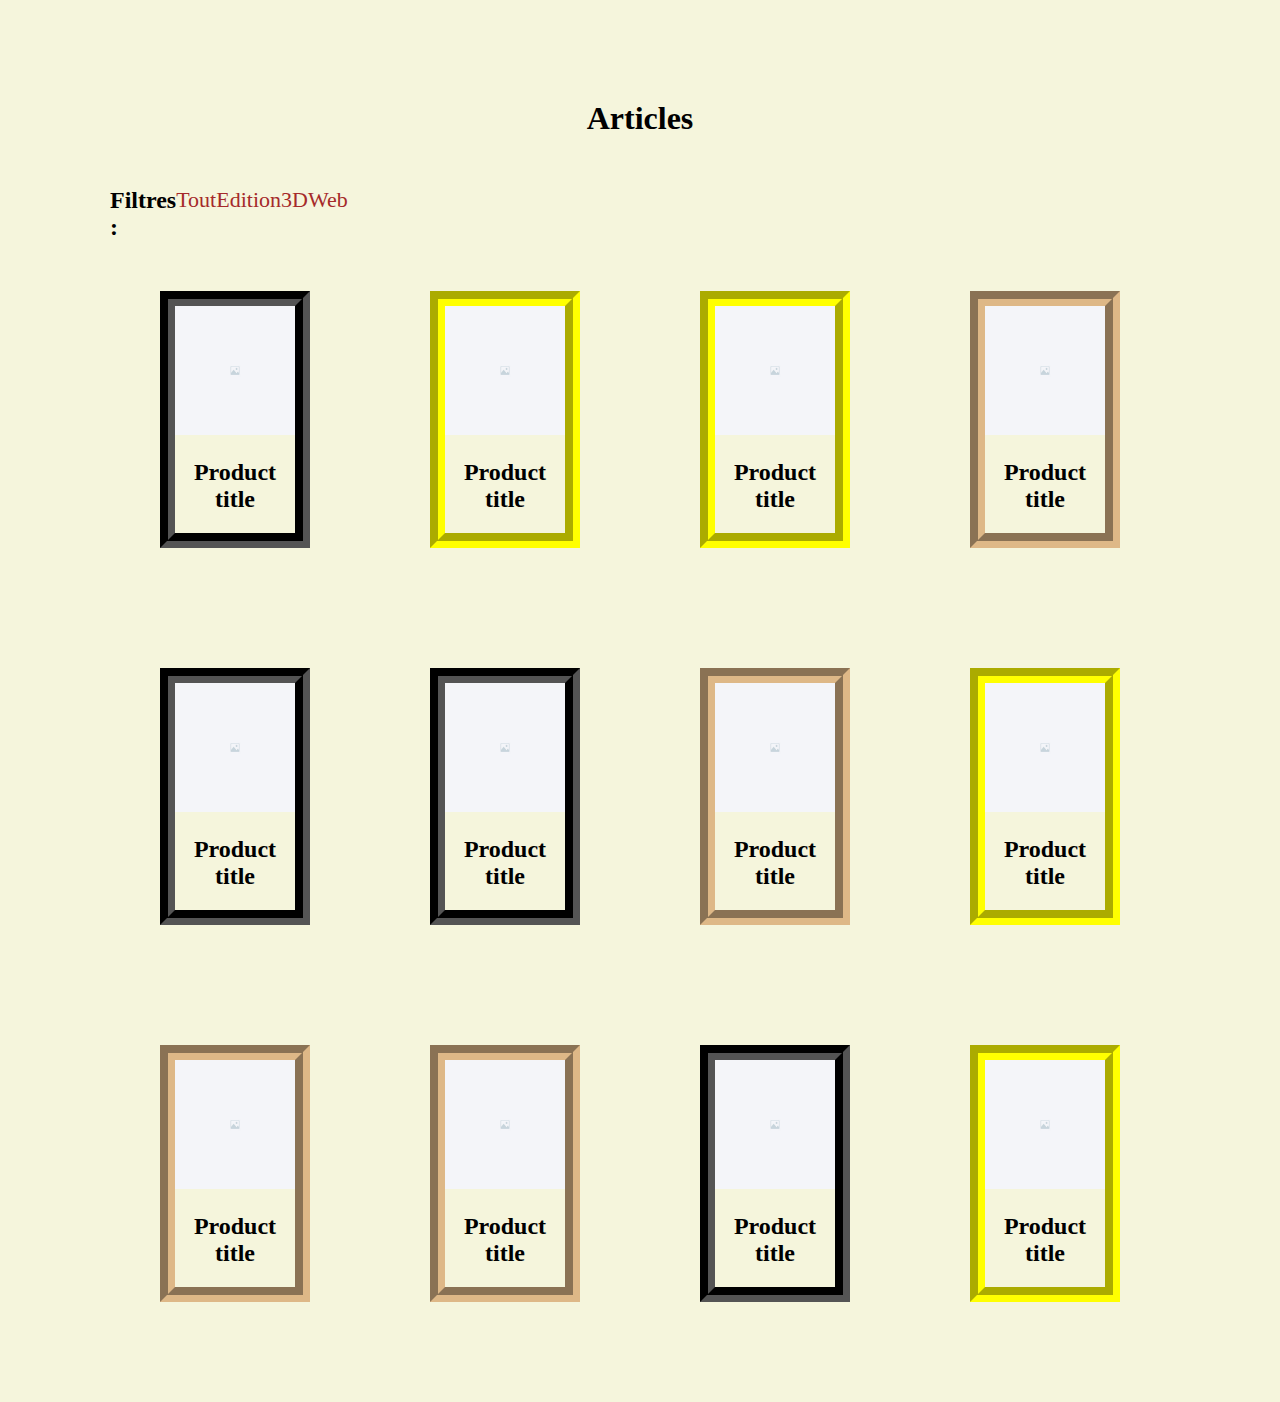
==== section-articles.html @ 95790645 "change" ====
<!DOCTYPE html>
<html lang="en">
<head>
    <meta charset="UTF-8">
    <meta name="viewport" content="width=device-width, initial-scale=1.0">
    <link rel="stylesheet" href="css/style.min.css">
    <title>Document</title>
</head>
<body class="section-articles">
    <section class="articles">

<h1>Articles</h1>

<div class="filtres">
    <h2>Filtres :</h2>
    <a href="" id="tout" data-class="*">Tout</a>
    <a href="" id="edition" data-class=".edition">Edition</a>
    <a href="" id="troisd" data-class=".troisd">3D</a>
    <a href="" id="web" data-class=".web">Web</a>
</div>


<div class="mesarticles">
    <article class="web">
        <img src="img/image.jpg" alt="">
        <h2>Product title</h2>
    </article>
    <article class="troisd">
        <img src="img/image.jpg" alt="">
        <h2>Product title</h2>
    </article>
    <article class="troisd">
        <img src="img/image.jpg" alt="">
        <h2>Product title</h2>
    </article>
    <article class="edition">
        <img src="img/image.jpg" alt="">
        <h2>Product title</h2>
    </article>
    <article class="web">
        <img src="img/image.jpg" alt="">
        <h2>Product title</h2>
    </article>
    <article class="web">
        <img src="img/image.jpg" alt="">
        <h2>Product title</h2>
    </article>
    <article class="edition">
        <img src="img/image.jpg" alt="">
        <h2>Product title</h2>
    </article>
    <article class="troisd">
        <img src="img/image.jpg" alt="">
        <h2>Product title</h2>
    </article>
    <article class="edition">
        <img src="img/image.jpg" alt="">
        <h2>Product title</h2>
    </article>
    <article class="edition">
        <img src="img/image.jpg" alt="">
        <h2>Product title</h2>
    </article>
    <article class="web">
        <img src="img/image.jpg" alt="">
        <h2>Product title</h2>
    </article>
    <article class="troisd">
        <img src="img/image.jpg" alt="">
        <h2>Product title</h2>
    </article>

</div>






    </section>
    


    <script src="js/code.jquery.com_jquery-3.7.1.min.js"></script>
    <script>

$( document ).ready(function() {

        $('.filtres a').on('click', function(e) {
        e.preventDefault();
        $('.filtres a').removeClass('current');
        $(this).addClass('current');



        var btn = $(this).attr('data-class');

        if(btn == '*') {
            $('article').show();
        } else {

        $('article').show();
        $('article:not("'+btn+'")').hide();

        }

         } );//click


         });//ready

    </script>
</body>
</html>
---- css/style.min.css ----
body{background-color:#6495ed;margin:0}.resolution{width:100%;height:100px;background-color:#fff;justify-content:center;display:flex;align-items:center;font-size:30px;font-family:Arial}.resolution::after{content:"576<"}@media(min-width: 576px){body{background-color:#deb887}.resolution::after{content:"<576"}}@media(min-width: 768px){body{background-color:#d2691e}.resolution::after{content:"<768"}}@media(min-width: 992px){body{background-color:#8fbc8f}.resolution::after{content:"<992"}}@media(min-width: 1200px){body{background-color:gold}.resolution::after{content:"<1200"}}@media(min-width: 1400px){body{background-color:hotpink}.resolution::after{content:"<1400"}}.section-articles{background-color:#fff}.section-articles .articles{padding:100px;background-color:beige}.section-articles .articles .filtres{width:20%;display:flex;flex-direction:row;justify-content:space-around;margin:50px 10px}.section-articles .articles .filtres a{color:brown;text-decoration:none;font-size:22px}.section-articles .articles .filtres a.current{text-decoration:overline;font-weight:bold}.section-articles .articles .filtres h2{margin:0}.section-articles .articles h1{text-align:center;margin:0 0 30px 0}.section-articles .articles .mesarticles{display:flex;gap:120px;flex-wrap:wrap;justify-content:center}.section-articles .articles .mesarticles article{box-sizing:border-box;width:calc(25% - 120px);aspect-ratio:1/1}.section-articles .articles .mesarticles article.web{border:15px #000 groove}.section-articles .articles .mesarticles article.troisd{border:#ff0 15px groove}.section-articles .articles .mesarticles article.edition{border:15px groove #deb887}.section-articles .articles .mesarticles article h2{text-align:center}.section-articles .articles .mesarticles article img{width:100%;-o-object-fit:cover;object-fit:cover}/*# sourceMappingURL=style.min.css.map */
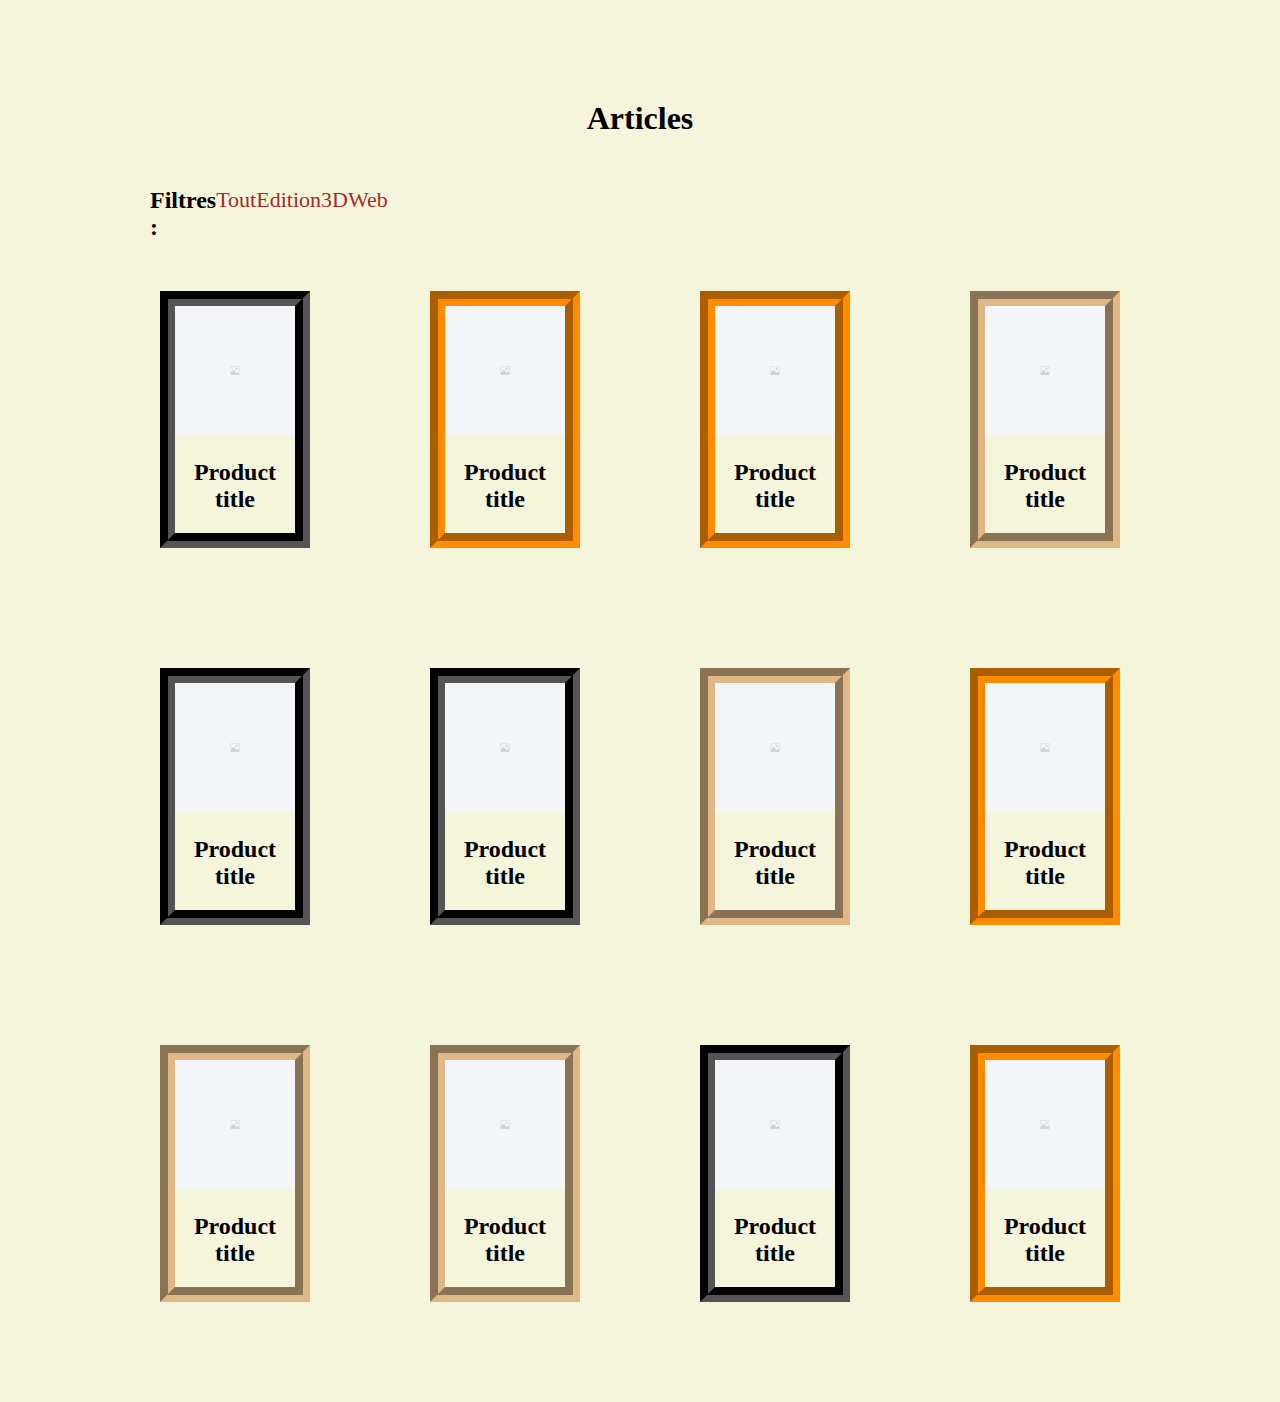
==== commit 11d53a38: "gsap test" ====
--- a/section-articles.html
+++ b/section-articles.html
@@ -82,6 +82,7 @@
 
 
     <script src="js/code.jquery.com_jquery-3.7.1.min.js"></script>
+    <script src="https://cdnjs.cloudflare.com/ajax/libs/gsap/3.12.2/gsap.min.js"></script>
     <script>
 
 $( document ).ready(function() {
@@ -96,11 +97,31 @@
         var btn = $(this).attr('data-class');
 
         if(btn == '*') {
-            $('article').show();
+        $('article').show();
+  
+        // gsap.from("article", {
+        // // duration:1,
+        // opacity:0,
+        // display:'none',
+        // delay:0.5,
+        // // x: -800,
+        // stagger: 0.3
+        // });
+        
         } else {
+
+      
 
         $('article').show();
         $('article:not("'+btn+'")').hide();
+
+        // gsap.from("article", {
+        // duration:1,
+        // delay:0.5,
+        // x: -800,
+        // stagger: 0.3
+        // });
+       
 
         }
 
--- a/css/style.min.css
+++ b/css/style.min.css
@@ -1 +1 @@
-body{background-color:#6495ed;margin:0}.resolution{width:100%;height:100px;background-color:#fff;justify-content:center;display:flex;align-items:center;font-size:30px;font-family:Arial}.resolution::after{content:"576<"}@media(min-width: 576px){body{background-color:#deb887}.resolution::after{content:"<576"}}@media(min-width: 768px){body{background-color:#d2691e}.resolution::after{content:"<768"}}@media(min-width: 992px){body{background-color:#8fbc8f}.resolution::after{content:"<992"}}@media(min-width: 1200px){body{background-color:gold}.resolution::after{content:"<1200"}}@media(min-width: 1400px){body{background-color:hotpink}.resolution::after{content:"<1400"}}.section-articles{background-color:#fff}.section-articles .articles{padding:100px;background-color:beige}.section-articles .articles .filtres{width:20%;display:flex;flex-direction:row;justify-content:space-around;margin:50px 10px}.section-articles .articles .filtres a{color:brown;text-decoration:none;font-size:22px}.section-articles .articles .filtres a.current{text-decoration:overline;font-weight:bold}.section-articles .articles .filtres h2{margin:0}.section-articles .articles h1{text-align:center;margin:0 0 30px 0}.section-articles .articles .mesarticles{display:flex;gap:120px;flex-wrap:wrap;justify-content:center}.section-articles .articles .mesarticles article{box-sizing:border-box;width:calc(25% - 120px);aspect-ratio:1/1}.section-articles .articles .mesarticles article.web{border:15px #000 groove}.section-articles .articles .mesarticles article.troisd{border:#ff0 15px groove}.section-articles .articles .mesarticles article.edition{border:15px groove #deb887}.section-articles .articles .mesarticles article h2{text-align:center}.section-articles .articles .mesarticles article img{width:100%;-o-object-fit:cover;object-fit:cover}/*# sourceMappingURL=style.min.css.map */+body{background-color:#6495ed;margin:0}.resolution{width:100%;height:100px;background-color:#fff;justify-content:center;display:flex;align-items:center;font-size:30px;font-family:Arial}.resolution::after{content:"576<"}@media(min-width: 576px){body{background-color:#deb887}.resolution::after{content:"<576"}}@media(min-width: 768px){body{background-color:#d2691e}.resolution::after{content:"<768"}}@media(min-width: 992px){body{background-color:#8fbc8f}.resolution::after{content:"<992"}}@media(min-width: 1200px){body{background-color:gold}.resolution::after{content:"<1200"}}@media(min-width: 1400px){body{background-color:hotpink}.resolution::after{content:"<1400"}}.section-articles{background-color:#fff}.section-articles .articles{padding:100px;background-color:beige}.section-articles .articles .filtres{width:20%;display:flex;flex-direction:row;justify-content:space-around;margin:50px}.section-articles .articles .filtres a{color:brown;text-decoration:none;font-size:22px}.section-articles .articles .filtres a.current{text-decoration:overline;font-weight:bold}.section-articles .articles .filtres h2{margin:0}.section-articles .articles h1{text-align:center;margin:0 0 30px 0}.section-articles .articles .mesarticles{display:flex;gap:120px;flex-wrap:wrap;justify-content:center}.section-articles .articles .mesarticles article{box-sizing:border-box;width:calc(25% - 120px);aspect-ratio:1/1}.section-articles .articles .mesarticles article.web{border:15px #000 groove}.section-articles .articles .mesarticles article.troisd{border:#ff8c00 15px groove}.section-articles .articles .mesarticles article.edition{border:15px groove #deb887}.section-articles .articles .mesarticles article h2{text-align:center}.section-articles .articles .mesarticles article img{width:100%;-o-object-fit:cover;object-fit:cover}/*# sourceMappingURL=style.min.css.map */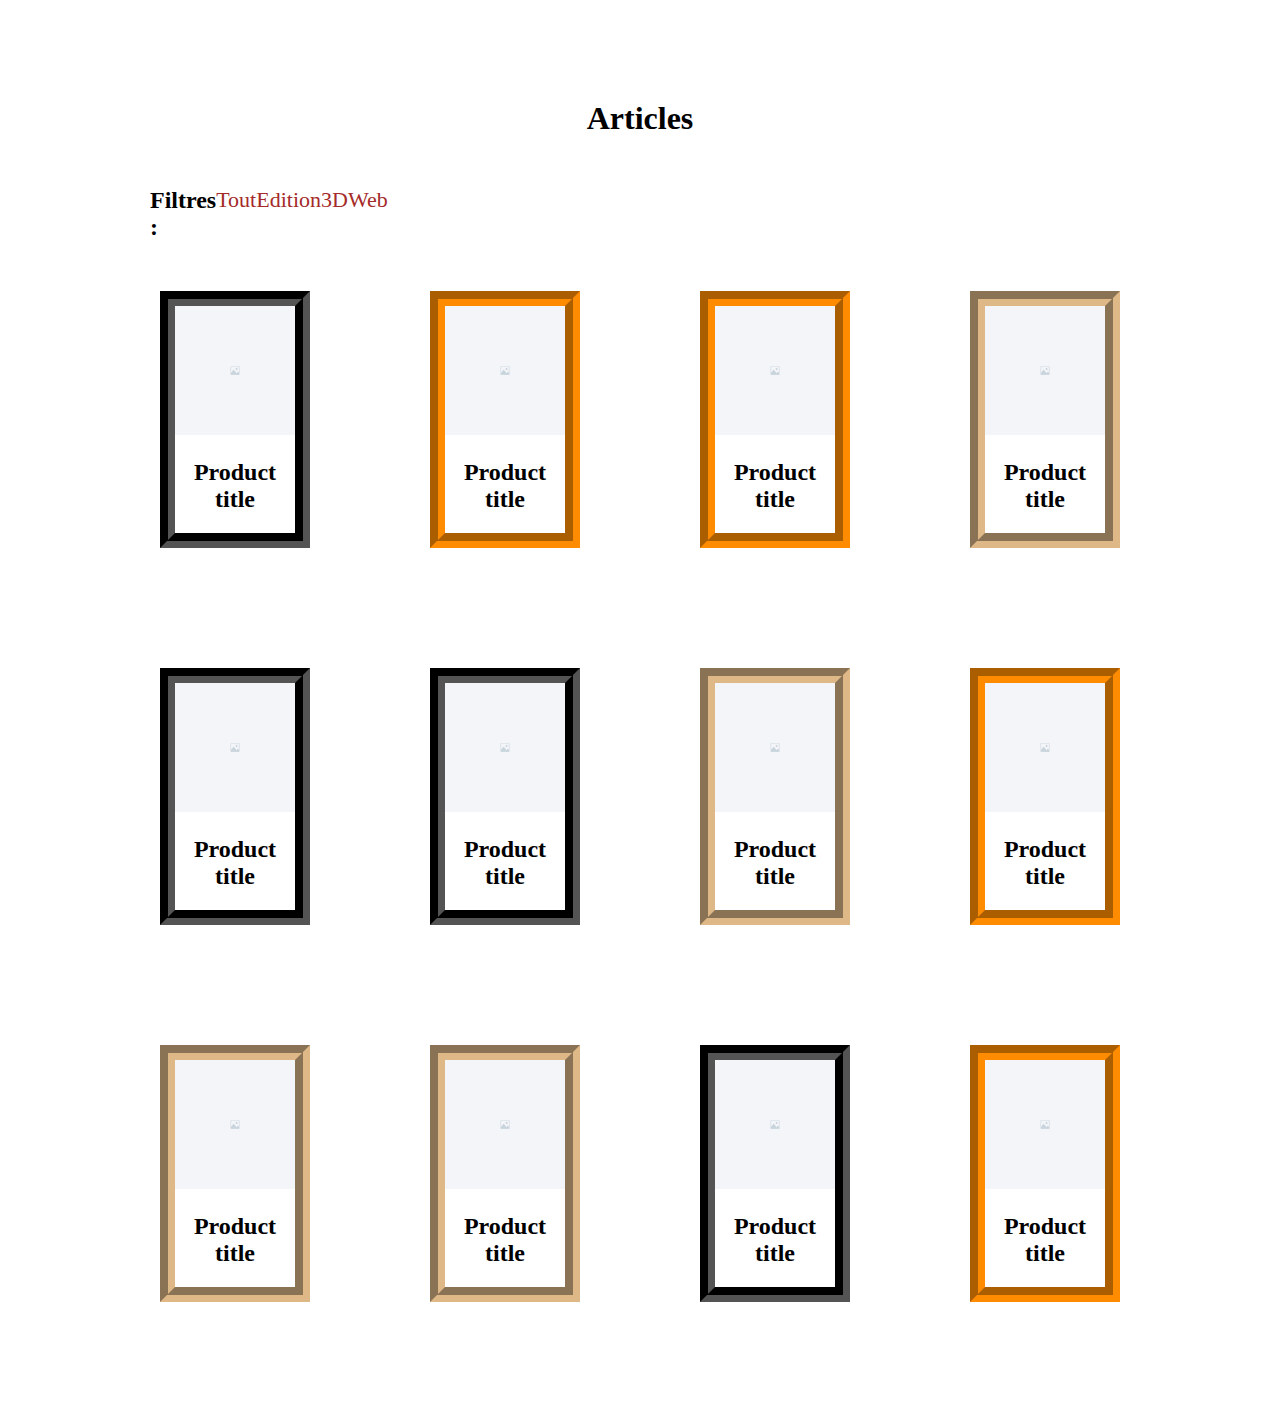
==== commit 7a981cc3: "stagger" ====
--- a/section-articles.html
+++ b/section-articles.html
@@ -97,30 +97,29 @@
         var btn = $(this).attr('data-class');
 
         if(btn == '*') {
-        $('article').show();
+            
+        $('article').css("display","block").css("opacity","0");
   
-        // gsap.from("article", {
-        // // duration:1,
-        // opacity:0,
-        // display:'none',
-        // delay:0.5,
-        // // x: -800,
-        // stagger: 0.3
-        // });
+        gsap.to("article", {
+        opacity:1,
+        delay:0.5,
+        duration:1,
+        stagger: 0.3
+        });
         
         } else {
 
       
+        $('article').hide();
+        $('article'+btn).css("display","block").css('opacity','0');
 
-        $('article').show();
-        $('article:not("'+btn+'")').hide();
 
-        // gsap.from("article", {
-        // duration:1,
-        // delay:0.5,
-        // x: -800,
-        // stagger: 0.3
-        // });
+        gsap.to("article", {
+        duration:1,
+        delay:0.2,
+        opacity:1,
+        stagger: 0.1
+        });
        
 
         }
--- a/css/style.min.css
+++ b/css/style.min.css
@@ -1 +1 @@
-body{background-color:#6495ed;margin:0}.resolution{width:100%;height:100px;background-color:#fff;justify-content:center;display:flex;align-items:center;font-size:30px;font-family:Arial}.resolution::after{content:"576<"}@media(min-width: 576px){body{background-color:#deb887}.resolution::after{content:"<576"}}@media(min-width: 768px){body{background-color:#d2691e}.resolution::after{content:"<768"}}@media(min-width: 992px){body{background-color:#8fbc8f}.resolution::after{content:"<992"}}@media(min-width: 1200px){body{background-color:gold}.resolution::after{content:"<1200"}}@media(min-width: 1400px){body{background-color:hotpink}.resolution::after{content:"<1400"}}.section-articles{background-color:#fff}.section-articles .articles{padding:100px;background-color:beige}.section-articles .articles .filtres{width:20%;display:flex;flex-direction:row;justify-content:space-around;margin:50px}.section-articles .articles .filtres a{color:brown;text-decoration:none;font-size:22px}.section-articles .articles .filtres a.current{text-decoration:overline;font-weight:bold}.section-articles .articles .filtres h2{margin:0}.section-articles .articles h1{text-align:center;margin:0 0 30px 0}.section-articles .articles .mesarticles{display:flex;gap:120px;flex-wrap:wrap;justify-content:center}.section-articles .articles .mesarticles article{box-sizing:border-box;width:calc(25% - 120px);aspect-ratio:1/1}.section-articles .articles .mesarticles article.web{border:15px #000 groove}.section-articles .articles .mesarticles article.troisd{border:#ff8c00 15px groove}.section-articles .articles .mesarticles article.edition{border:15px groove #deb887}.section-articles .articles .mesarticles article h2{text-align:center}.section-articles .articles .mesarticles article img{width:100%;-o-object-fit:cover;object-fit:cover}/*# sourceMappingURL=style.min.css.map */+body{background-color:#6495ed;margin:0}.resolution{width:100%;height:100px;background-color:#fff;justify-content:center;display:flex;align-items:center;font-size:30px;font-family:Arial}.resolution::after{content:"576<"}@media(min-width: 576px){body{background-color:#deb887}.resolution::after{content:"<576"}}@media(min-width: 768px){body{background-color:#d2691e}.resolution::after{content:"<768"}}@media(min-width: 992px){body{background-color:#8fbc8f}.resolution::after{content:"<992"}}@media(min-width: 1200px){body{background-color:gold}.resolution::after{content:"<1200"}}@media(min-width: 1400px){body{background-color:hotpink}.resolution::after{content:"<1400"}}.section-articles{background-color:#fff}.section-articles .articles{padding:100px}.section-articles .articles .filtres{width:20%;display:flex;flex-direction:row;justify-content:space-around;margin:50px}.section-articles .articles .filtres a{color:brown;text-decoration:none;font-size:22px}.section-articles .articles .filtres a.current{text-decoration:overline;font-weight:bold}.section-articles .articles .filtres h2{margin:0}.section-articles .articles h1{text-align:center;margin:0 0 30px 0}.section-articles .articles .mesarticles{display:flex;gap:120px;flex-wrap:wrap;justify-content:center}.section-articles .articles .mesarticles article{box-sizing:border-box;width:calc(25% - 120px);aspect-ratio:1/1}.section-articles .articles .mesarticles article.web{border:15px #000 groove}.section-articles .articles .mesarticles article.troisd{border:#ff8c00 15px groove}.section-articles .articles .mesarticles article.edition{border:15px groove #deb887}.section-articles .articles .mesarticles article h2{text-align:center}.section-articles .articles .mesarticles article img{width:100%;-o-object-fit:cover;object-fit:cover}/*# sourceMappingURL=style.min.css.map */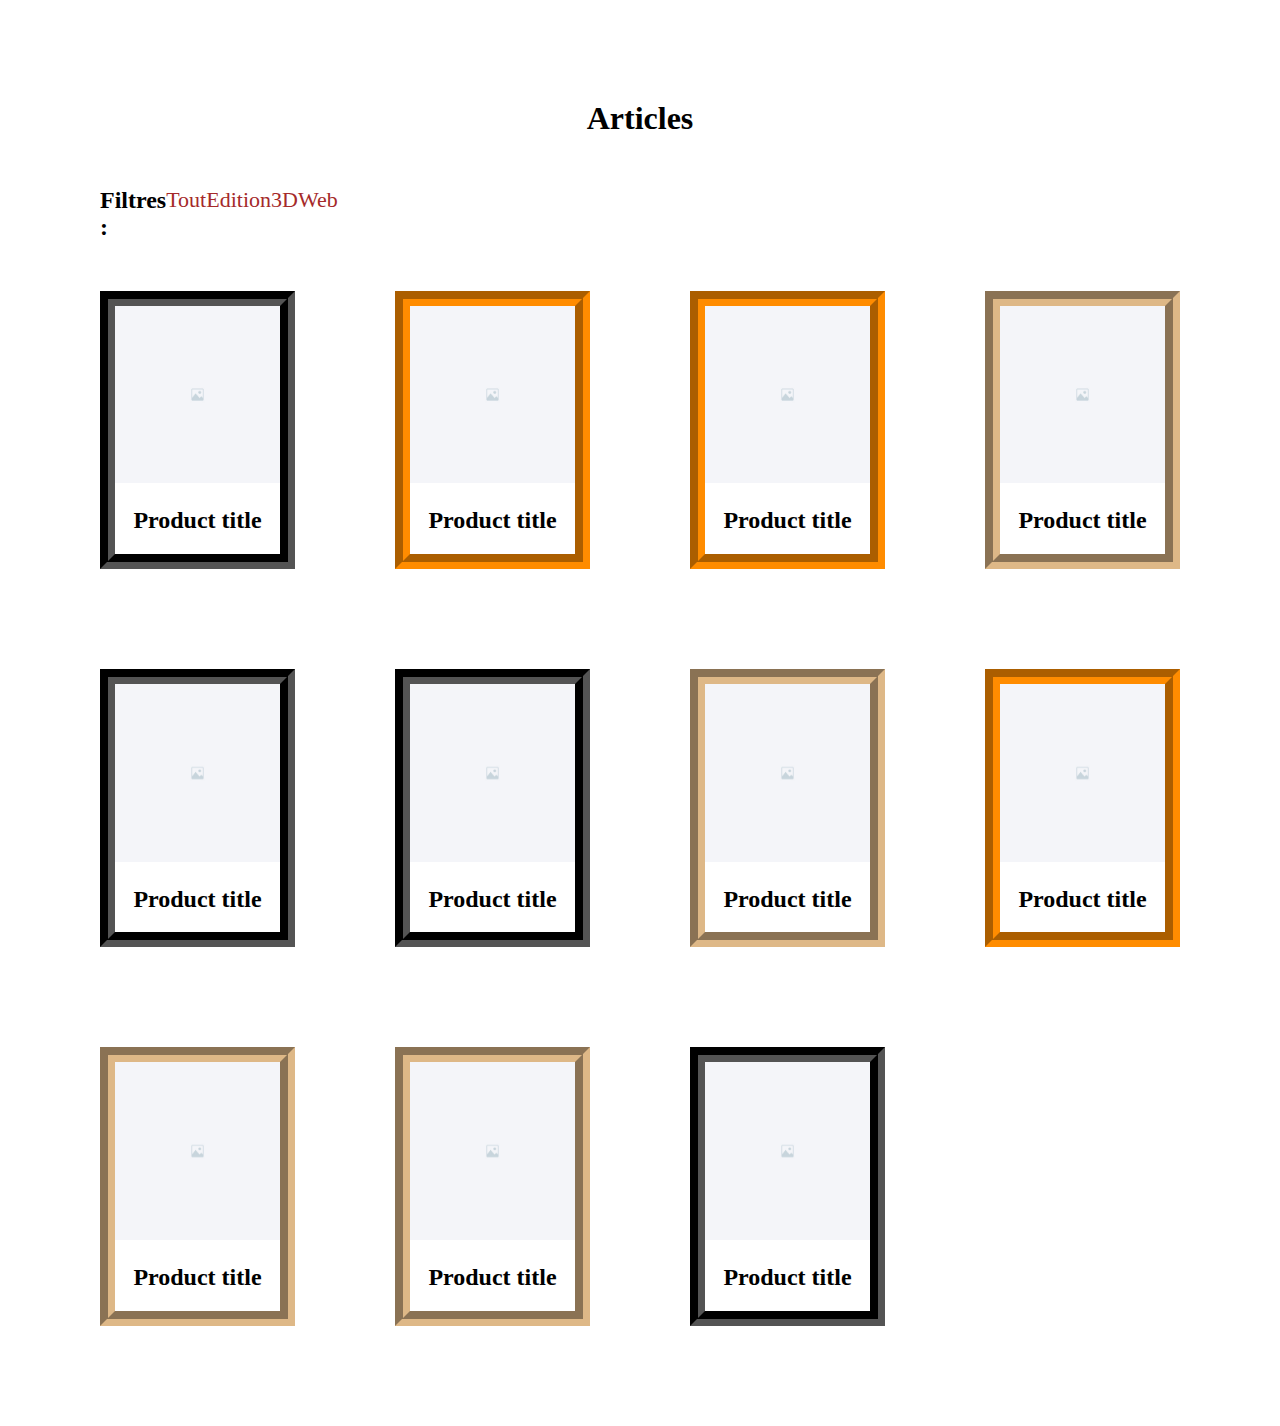
==== commit 53711123: "gap" ====
--- a/section-articles.html
+++ b/section-articles.html
@@ -65,10 +65,6 @@
         <img src="img/image.jpg" alt="">
         <h2>Product title</h2>
     </article>
-    <article class="troisd">
-        <img src="img/image.jpg" alt="">
-        <h2>Product title</h2>
-    </article>
 
 </div>
 
@@ -98,27 +94,29 @@
 
         if(btn == '*') {
             
-        $('article').css("display","block").css("opacity","0");
+        $('article').css("display","none").css("opacity",0);
   
         gsap.to("article", {
         opacity:1,
-        delay:0.5,
+        // delay:0.5,
         duration:1,
-        stagger: 0.3
+        display: "block",
+        stagger: 0.2
         });
         
         } else {
 
       
-        $('article').hide();
-        $('article'+btn).css("display","block").css('opacity','0');
+        // $('article').hide();
+        $('article').css("display","none").css('opacity',0);
 
 
-        gsap.to("article", {
+        gsap.to("article"+btn, {
         duration:1,
-        delay:0.2,
+        // delay:0.2,
         opacity:1,
-        stagger: 0.1
+        display: "block",
+        stagger: 0.2
         });
        
 
--- a/css/style.min.css
+++ b/css/style.min.css
@@ -1 +1 @@
-body{background-color:#6495ed;margin:0}.resolution{width:100%;height:100px;background-color:#fff;justify-content:center;display:flex;align-items:center;font-size:30px;font-family:Arial}.resolution::after{content:"576<"}@media(min-width: 576px){body{background-color:#deb887}.resolution::after{content:"<576"}}@media(min-width: 768px){body{background-color:#d2691e}.resolution::after{content:"<768"}}@media(min-width: 992px){body{background-color:#8fbc8f}.resolution::after{content:"<992"}}@media(min-width: 1200px){body{background-color:gold}.resolution::after{content:"<1200"}}@media(min-width: 1400px){body{background-color:hotpink}.resolution::after{content:"<1400"}}.section-articles{background-color:#fff}.section-articles .articles{padding:100px}.section-articles .articles .filtres{width:20%;display:flex;flex-direction:row;justify-content:space-around;margin:50px}.section-articles .articles .filtres a{color:brown;text-decoration:none;font-size:22px}.section-articles .articles .filtres a.current{text-decoration:overline;font-weight:bold}.section-articles .articles .filtres h2{margin:0}.section-articles .articles h1{text-align:center;margin:0 0 30px 0}.section-articles .articles .mesarticles{display:flex;gap:120px;flex-wrap:wrap;justify-content:center}.section-articles .articles .mesarticles article{box-sizing:border-box;width:calc(25% - 120px);aspect-ratio:1/1}.section-articles .articles .mesarticles article.web{border:15px #000 groove}.section-articles .articles .mesarticles article.troisd{border:#ff8c00 15px groove}.section-articles .articles .mesarticles article.edition{border:15px groove #deb887}.section-articles .articles .mesarticles article h2{text-align:center}.section-articles .articles .mesarticles article img{width:100%;-o-object-fit:cover;object-fit:cover}/*# sourceMappingURL=style.min.css.map */+body{background-color:#6495ed;margin:0}.resolution{width:100%;height:100px;background-color:#fff;justify-content:center;display:flex;align-items:center;font-size:30px;font-family:Arial}.resolution::after{content:"576<"}@media(min-width: 576px){body{background-color:#deb887}.resolution::after{content:"<576"}}@media(min-width: 768px){body{background-color:#d2691e}.resolution::after{content:"<768"}}@media(min-width: 992px){body{background-color:#8fbc8f}.resolution::after{content:"<992"}}@media(min-width: 1200px){body{background-color:gold}.resolution::after{content:"<1200"}}@media(min-width: 1400px){body{background-color:hotpink}.resolution::after{content:"<1400"}}.section-articles{background-color:#fff}.section-articles .articles{padding:100px}.section-articles .articles .filtres{width:20%;display:flex;flex-direction:row;justify-content:space-around;margin:50px 0}.section-articles .articles .filtres a{color:brown;text-decoration:none;font-size:22px}.section-articles .articles .filtres a.current{text-decoration:overline;font-weight:bold}.section-articles .articles .filtres h2{margin:0}.section-articles .articles h1{text-align:center;margin:0 0 30px 0}.section-articles .articles .mesarticles{display:flex;gap:100px;flex-wrap:wrap}.section-articles .articles .mesarticles article{box-sizing:border-box;width:calc((100% - 300px)/4);aspect-ratio:1/1}.section-articles .articles .mesarticles article.web{border:15px #000 groove}.section-articles .articles .mesarticles article.troisd{border:#ff8c00 15px groove}.section-articles .articles .mesarticles article.edition{border:15px groove #deb887}.section-articles .articles .mesarticles article h2{text-align:center}.section-articles .articles .mesarticles article img{width:100%;-o-object-fit:cover;object-fit:cover}/*# sourceMappingURL=style.min.css.map */